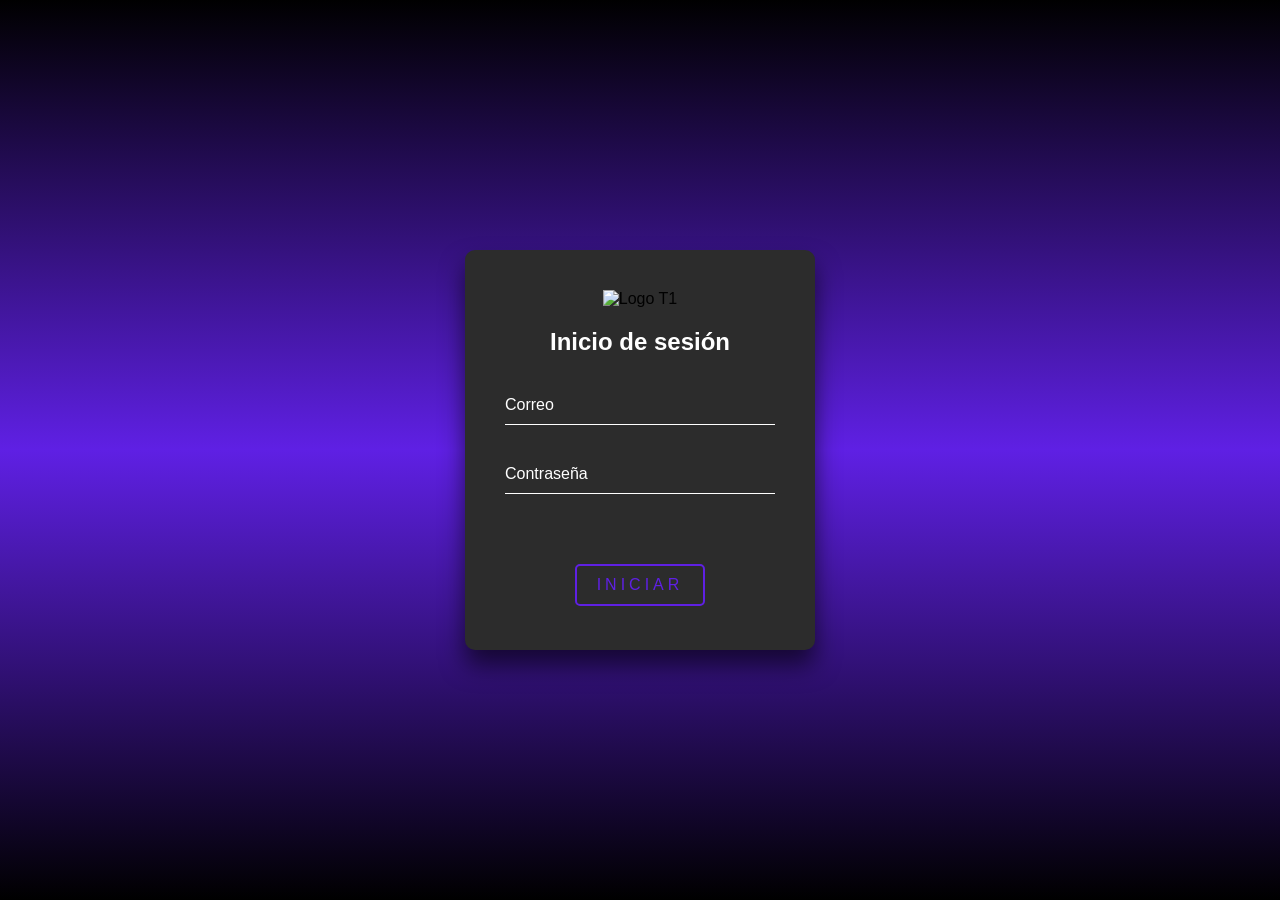
==== system.html @ 3fe4cf4e "Add files via upload" ====
<!DOCTYPE html>
<html lang="es">

<head>
    <meta charset="UTF-8">
    <meta name="viewport" content="width=device-width, initial-scale=1.0, maximum-scale=1.0, user-scalable=0">
    <title>CalTop Soft / Tabla / T1</title>
    <link rel="preconnect" href="https://fonts.googleapis.com">
    <link rel="preconnect" href="https://fonts.gstatic.com" crossorigin>
    <link href="https://fonts.googleapis.com/css2?family=Anton&display=swap" rel="stylesheet">

    <link rel="stylesheet" href="stylesystems.css">
</head>

<body>
    <style> 
        /* PRINCIPIO RUEDA DE CARGA */
        #spinner {
        position: fixed;
        top: 0;
        left: 0;
        width: 100%;
        height: 100%;
        background: rgba(0, 0, 0, 0.7);
        display: flex;
        flex-direction: column;
        align-items: center;
        justify-content: center;
        color: white;
        font-size: 1.2em;
        z-index: 1002;
    }

    .loader {
        border: 8px solid #f3f3f3;
        border-top: 8px solid #5f20e4; /*COLOR DE RUEDA C    */
        border-radius: 50%;
        width: 60px;
        height: 60px;
        animation: spin 1s linear infinite;
    }

    @keyframes spin {
        0% { transform: rotate(0deg); }
        100% { transform: rotate(360deg); }
    }
    /* FINAL RUEDA DE CARGA */
        body {
            font-family: 'Arial', sans-serif;
            background-color: #000000;
            color: white;
            margin: 0;
            padding: 2px;
            display: flex;
            flex-direction: column;
            align-items: center;
            overflow-x: hidden;
            height: 100vh; /* Ajuste para evitar deslizamiento extra */
        }
        .listname{
            font-size: 17px;
            margin-top: 7px;
            margin-left: 2px;
        }
        .sidebar {
            position: fixed;
            top: 0;
            left: -350px; /* Ocultar inicialmente */
            width: 240px; /* Ancho de la barra */
            height: 100vh; /* Altura completa sin afectar la web */
            background-color: #2c2c2c; /* Color de fondo */
            transition: left 0.3s ease; /* Animación */
            z-index: 1000; /* Asegurarse de que esté por encima */
            padding: 15px;
            box-shadow: 2px 0 5px rgba(0, 0, 0, 0.5);
            overflow-y: auto; /* Desplazamiento exclusivo dentro de la barra */
        }

        #toggleButton {
            position: fixed;
            box-shadow: none;
            top: 2px;
            left: 3px;
            width: 50px;
            font-size: 45px; /* Ajusta el tamaño del texto aquí */
            padding: 0; /* Elimina el padding para evitar espacio extra */
            cursor: pointer;
            z-index: 1001; /* Asegurarse de que el botón esté por encima */
            background: none; /* Quitar el color de fondo */
            border: none; /* Quitar el borde */
            color: #00ff99; /* Mantén el color que deseas */

        }

        #toggleButton.hidden {
            display: none; /* Ocultar el botón cuando se añade la clase "hidden" */
        }

        .closeButton {
            background: transparent;
            box-shadow: none;
            margin-top: 2px;
            text-align: center;
            width: 50px;
            height: 40px;
            color: #5f20e4;
            backgraund-color: black;
            font-size: 25px;
            cursor: pointer;
            position: absolute;
            top: 10px;
            right: 15px;
            line-height: 12px;
        }

        #nameList {
            display: flex;
            margin-left: -2px;
            padding: 0px 1px;
            flex-wrap: wrap; /* Nombres crecen de izquierda a derecha */
        }

        .name-item {
            display: flex;
            justify-content: space-between;
            align-items: center;
            font-size: 13px;
            padding: 10px;
            margin-bottom: 1px;
            background-color: #1c1c1c; /* Fondo de cada nombre */
            border-radius: 5px;
            width: calc(100% - 0px); /* Ajustar para hacer más anchos los elementos */
            min-width: 220px; /* Tamaño mínimo de cada item */
            height: 15px; /* Establecer altura para evitar nombres altos */
        }

        .copyButton {
            background: #1c1c1c;
            color: #00ff99;
            border: none;
            box-shadow: none;
            left: 5px;
            padding: 1px 5px;
            cursor: pointer;
        }

        .copyButton:hover {
            background: #00ff99;
            color: #1c1c1c;
        }

        .sidebar.open {
            left: 0; /* Mostrar la barra lateral */
        }
    </style>

    <!-- Botón para mostrar la barra lateral -->
    <button id="toggleButton">=</button>
    <br>
    <br>
    <!-- Logo -->
    <img class="lg" src="logos/CLS.png" alt="Logo">
    <div>
        <label for="numEquipos">Cantidad de equipos (1-15):</label>
        <input type="number" id="numEquipos" min="1" max="15" value="1">
        <button id="iniciarButton">Iniciar</button>
    </div>
    <br>
    <div id="equiposForm" class="equipos-container"></div>
    <br>
    <button id="resultadosButton" disabled>Generar Resultados</button>
    <br>
    <button id="imagenButton" disabled>Descargar Imagen</button>
    <br>
    <!-- Ventana de carga -->
    <div id="spinner" style="display: none;">
        <div class="loader"></div>
        <p>Procesando...</p>
    </div>
    <div class="container"></div>

    <!-- Barra lateral -->
    <div id="sidebar" class="sidebar">
        <button class="closeButton" id="closeButton">&times;</button>
        <h3 class="listname">Lista de Nombres</h3>
        <div id="nameList"></div>
    </div>

    <script src="software.js"></script>
    <script>
        // Verificar si el usuario está autenticado y si la versión es la correcta
        window.onload = function() {
            const isAuthenticated = localStorage.getItem('auth');
            const versionLocal = localStorage.getItem('version');

            // Simulando la versión actual del servidor
            const versionActual = '1.0'; // Esta versión debe actualizarse cuando cambies usuario/contraseña en el servidor

            if (isAuthenticated !== 'true' || versionLocal !== versionActual) {
                // Si no está autenticado o la versión es diferente, redirigir al inicio de sesión
                localStorage.removeItem('auth'); // Limpiar el estado de autenticación
                window.location.href = 'index.html';
                return;
            }

            // Lógica para generar dinámicamente los nombres desde logosPath
            const nameList = document.getElementById('nameList');
            for (const equipo in logosPath) {
                if (logosPath.hasOwnProperty(equipo)) {
                    // Crear un contenedor para cada equipo
                    const nameItem = document.createElement('div');
                    nameItem.classList.add('name-item');
                    
                    // Crear el botón de copiar
                    const copyButton = document.createElement('button');
                    copyButton.classList.add('copyButton');
                    copyButton.textContent = 'Copiar';
                    copyButton.dataset.name = equipo;

                    // Añadir el evento para copiar al portapapeles
                    copyButton.addEventListener('click', function() {
                        const name = this.dataset.name;
                        navigator.clipboard.writeText(name).then(() => {
                            alert(`${name} copiado al portapapeles!`);
                        });
                    });

                    // Añadir el nombre del equipo y el botón a la lista
                    nameItem.textContent = equipo;
                    nameItem.appendChild(copyButton);
                    nameList.appendChild(nameItem);
                }
            }

        // Lógica para la barra lateral
        document.getElementById('toggleButton').addEventListener('click', function() {
            const sidebar = document.getElementById('sidebar');
            sidebar.classList.toggle('open');
            
            // Ocultar el botón "=" cuando la barra esté abierta
            if (sidebar.classList.contains('open')) {
                this.classList.add('hidden');
            }
        });

        document.getElementById('closeButton').addEventListener('click', function() {
            const sidebar = document.getElementById('sidebar');
            sidebar.classList.remove('open');
            
            // Mostrar el botón "=" cuando la barra se cierre
            document.getElementById('toggleButton').classList.remove('hidden');
        });
        
        document.addEventListener('click', function(event) {
        const sidebar = document.getElementById('sidebar');
        const toggleButton = document.getElementById('toggleButton');

        // Verifica si el clic fue fuera de la barra y del botón
        if (sidebar.classList.contains('open') && !sidebar.contains(event.target) && !toggleButton.contains(event.target)) {
            sidebar.classList.remove('open'); // Cerrar la barra
            toggleButton.classList.remove('hidden'); // Mostrar el botón de abrir
        }
    });

};
    </script>
</body>

</html>
---- stylesystems.css ----
/* Estilo para la página */
body {
    font-family: 'Arial', sans-serif;
    background-color: #000000;
    color: white;
    margin: 0;
    padding: 2px;
    display: flex;
    flex-direction: column;
    align-items: center;
    transition: background-color 0.3s ease;
    overflow-x: hidden; /* Prevenir el desbordamiento horizontal */
}
#resultadosButton, #imagenButton {
    min-height: 50px; /* Ajusta la altura mínima como desees */
    width: 155px; /* Establecer un ancho fijo para los botones */
    font-size: 13px; /* Ajusta el tamaño de la fuente */
    color: #00ff99; /* Color del texto brillante */
    padding: 6px 7px; /* Espaciado interno */
    border: 2px solid #5f20e4;
    border-radius: 15px;
    background: #1c1c1c; /* Color de fondo oscuro */
    cursor: pointer; /* Cambia el cursor al pasar por encima */
    transition: all 0.4s ease; /* Transición suave */
    font-weight: bold; /* Texto en negrita */
    position: relative; /* Para el efecto de animación */
    overflow: hidden; /* Para que la animación no salga del botón */
    box-shadow: 0 5px 15px rgba(0, 255, 153, 0.4); /* Sombra del botón */
}
#resultadosButton:hover, #imagenButton:hover { 
    transform: translateY(2px); /* Baja el botón al hacer clic */
    box-shadow: 0 2px 10px rgba(0, 0, 0, 0.3); /* Sombra más pequeña al hacer clic */
    background: #00ff99; /* Color de fondo al pasar el mouse */
    color: #1c1c1c; /* Cambiar el color del texto */
    transform: translateY(-4px); /* Eleva el botón al pasar el mouse */
    box-shadow: 0 10px 30px rgba(0, 255, 153, 0.7); /* Sombra más intensa */
}
.lg{
    width: 90px;
}

#nameList {
    padding: 20px; /* Espaciado interno */
    overflow-y: auto; /* Desplazamiento vertical */
     /* Altura restante menos el botón */
}

.name-item {
    display: flex;
    justify-content: space-between; /* Espaciado entre nombre y botón */
    margin: 10px 0; /* Espaciado entre los elementos */
    padding: 10px;
    background-color: #2c2c2c; /* Fondo de cada nombre */
    border-radius: 5px;
}

.copyButton {
    background: #1c1c1c;
    color: #00ff99;
    border: 2px solid #5f20e4;
    border-radius: 5px;
    padding: 5px 10px;
    cursor: pointer;
}

.copyButton:hover {
    background: #00ff99;
    color: #1c1c1c;
}

@media (max-width: 400px) {
    .name-item {
        font-size: 12px; /* Tamaño de fuente más pequeño en móviles */
    }

    #toggleButton {
        font-size: 14px; /* Tamaño de fuente para el botón en móviles */
    }
}

/* Contenedor de equipos */
.equipos-container {
    display: grid;
    grid-template-columns: repeat(auto-fill, minmax(120px, 1fr)); /* Columnas flexibles */
    gap: 7px;
    font-size: 9px;
    width: 100%; /* Usar todo el ancho disponible */
    max-width: 393px; /* Tamaño máximo del contenedor */
    margin: 0 auto; /* Centrar el contenedor */
    box-sizing: border-box; /* Incluye padding y border en el tamaño del contenedor */
    justify-items: center; /* Centrar elementos en el eje horizontal */
    align-items: center; /* Centrar elementos en el eje vertical */
}

.nombre-equipo {
    width: 90px; /* Ajustar el tamaño del input del nombre del equipo */
}

/* Estilo para cada equipo */
.equipo {
    box-shadow: 0 5px 15px rgba(4, 164, 172, 0.6); /* Sombra del botón */
    background-color: #191717;
    border: 2px solid #5f20e4;
    border-radius: 10px;
    padding: 7px;
    transition: transform 0.2s;
    box-sizing: border-box;
    display: inline-block; /* Cambiado a inline-block */
    margin: 5px; /* Agregar margen para espaciar los equipos */
}

/* Contenedor para los inputs de cada equipo */
.inputs-container {
    display: flex;
    flex-wrap: wrap;
    justify-content: center; /* Centra horizontalmente los inputs */
    align-items: center; /* Alinea verticalmente los inputs */
}

/* Estilos para inputs */
input {
    margin: 3px;
    padding: 2px;
    border-radius: 5px;
    border: 1px solid #5f20e4;
    background-color: #363637;
    color: white;
    width: 30px; /* Ajusta el ancho según sea necesario */
    text-align: center; /* Centrar el contenido dentro del input */
    line-height: 18px; /* Ajustar el espacio vertical del texto */
    font-size: 1em; /* Asegúrate de que el texto se ajuste bien */
}

/* Ocultar los spinners en inputs de tipo number */
input[type=number]::-webkit-inner-spin-button,
input[type=number]::-webkit-outer-spin-button {
    -webkit-appearance: none;
    margin: 0;
}

/* Para Firefox */
input[type=number] {
    -moz-appearance: textfield; /* Cambia a estilo de campo de texto */
}

/* Botones */
button {
    background: #1c1c1c; /* Color de fondo oscuro */
    color: #00ff99; /* Color del texto brillante */
    padding: 12px 10px; /* Espaciado interno */
    border: 2px solid #5f20e4; /* Borde brillante */
    border-radius: 10px; /* Bordes redondeados */
    cursor: pointer; /* Cambia el cursor al pasar por encima */
    transition: all 0.4s ease; /* Transición suave */
    font-size: 14px; /* Tamaño de la fuente */
    font-weight: bold; /* Texto en negrita */
    position: relative; /* Para el efecto de animación */
    overflow: hidden; /* Para que la animación no salga del botón */
    box-shadow: 0 5px 15px rgba(0, 255, 153, 0.4); /* Sombra del botón */
}

/* Efecto al pasar el mouse */
button:hover {
    background: #00ff99; /* Color de fondo al pasar el mouse */
    color: #1c1c1c; /* Cambiar el color del texto */
    transform: translateY(-4px); /* Eleva el botón al pasar el mouse */
    box-shadow: 0 10px 30px rgba(0, 255, 153, 0.7); /* Sombra más intensa */
}

/* Efecto al hacer clic */
button:active {
    transform: translateY(2px); /* Baja el botón al hacer clic */
    box-shadow: 0 2px 10px rgba(0, 0, 0, 0.3); /* Sombra más pequeña al hacer clic */
}

/* Animación de pulsación */
button::after {
    content: '';
    position: absolute;
    top: 50%;
    left: 50%;
    width: 300%;
    height: 300%;
    background: rgba(0, 255, 153, 0.4); /* Color de pulsación */
    border-radius: 50%;
    transition: all 0.5s ease; /* Transición suave */
    transform: translate(-50%, -50%) scale(0); /* Oculto por defecto */
    z-index: 0; /* Debajo del texto */
}

/* Efecto de pulsación al hacer clic */
button:active::after {
    transform: translate(-50%, -50%) scale(1); /* Expande el pulsar */
}

/* Animación de aparición */
@keyframes fadeIn {
    from { opacity: 0; }
    to { opacity: 1; }
}
@media (min-width: 1300px) {
    .equipos-container {
        grid-template-columns: repeat(6, 6fr); /* Seis columnas en pantallas grandes */
    }
}

/* Media Queries para pantallas pequeñas (móviles) */
@media (max-width: 400px) {
    h1 {
        font-size: 2em; /* Reducir el tamaño del encabezado en pantallas pequeñas */
    }

    .equipos-container {
        grid-template-columns: 1fr; /* Una columna en pantallas pequeñas */
    }

    button {
        font-size: 12px; /* Ajustar tamaño de fuente de botones en móviles */
        padding: 10px 5px; /* Ajustar padding para móviles */
    }
}

/* Media Queries para pantallas medianas y grandes */
@media (min-width: 401px) {
    .equipos-container {
        grid-template-columns: repeat(auto-fill, minmax(150px, 1fr)); /* Dos columnas en pantallas medianas y grandes */
    }
}
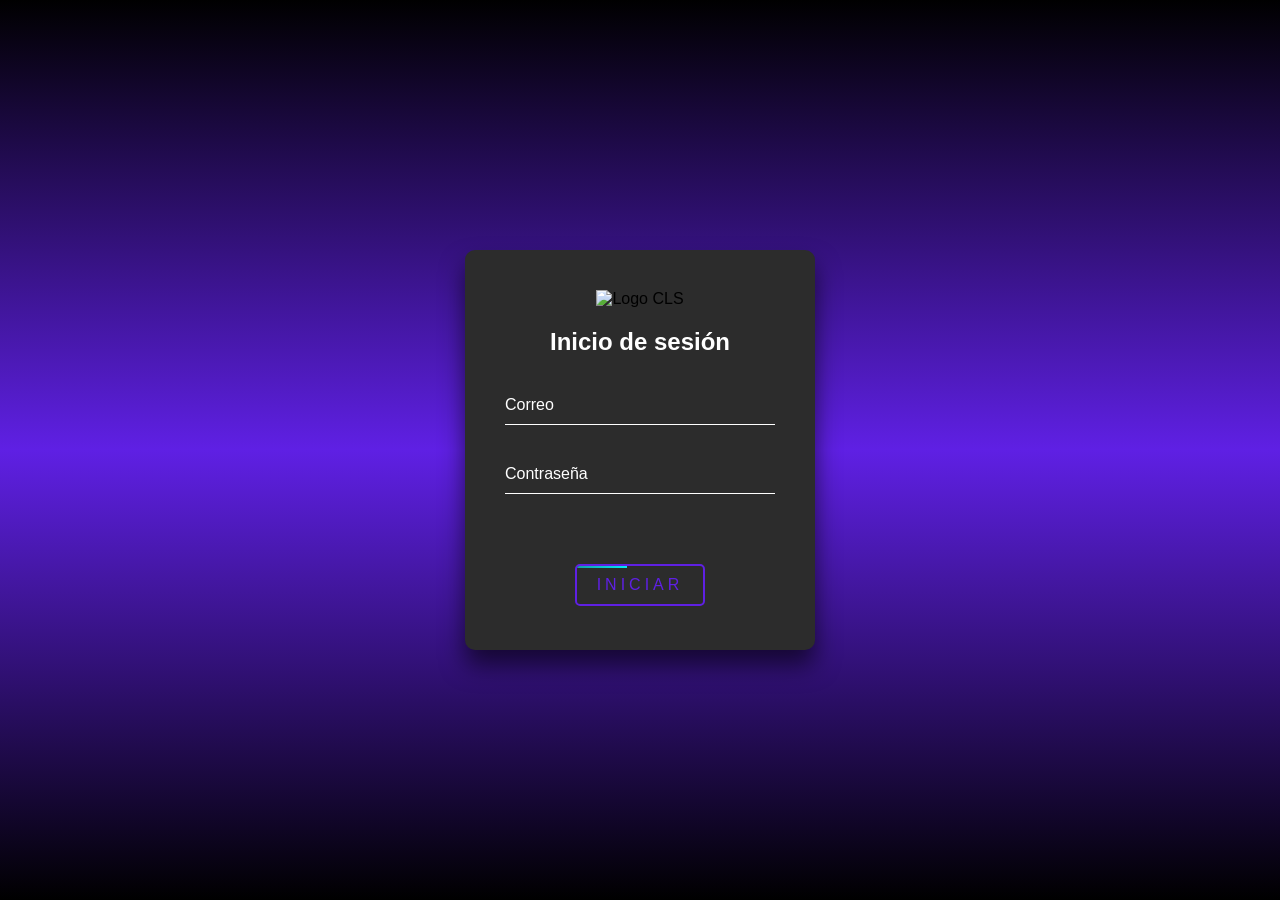
==== commit e1514878: "Update system.html" ====
--- a/system.html
+++ b/system.html
@@ -159,7 +159,7 @@
     <br>
     <br>
     <!-- Logo -->
-    <img class="lg" src="logos/CLS.png" alt="Logo">
+    <img class="lg" src="logos/CLSANIMATION.png" alt="Logo">
     <div>
         <label for="numEquipos">Cantidad de equipos (1-15):</label>
         <input type="number" id="numEquipos" min="1" max="15" value="1">
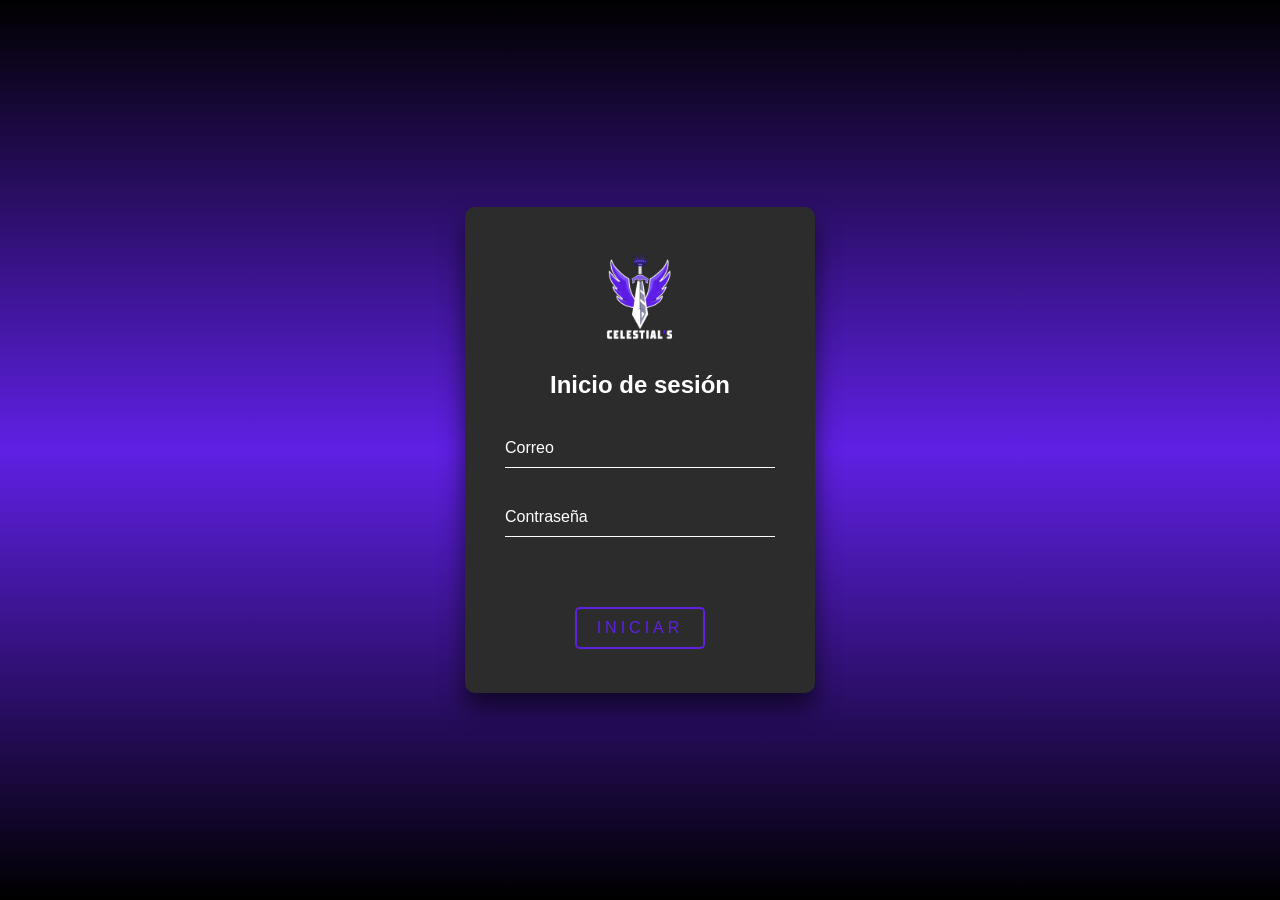
==== commit 6ee15114: "Update system.html" ====
--- a/system.html
+++ b/system.html
@@ -4,7 +4,7 @@
 <head>
     <meta charset="UTF-8">
     <meta name="viewport" content="width=device-width, initial-scale=1.0, maximum-scale=1.0, user-scalable=0">
-    <title>CalTop Soft / Tabla / T1</title>
+    <title>CalTop Soft / Tabla / CLS</title>
     <link rel="preconnect" href="https://fonts.googleapis.com">
     <link rel="preconnect" href="https://fonts.gstatic.com" crossorigin>
     <link href="https://fonts.googleapis.com/css2?family=Anton&display=swap" rel="stylesheet">
@@ -159,7 +159,7 @@
     <br>
     <br>
     <!-- Logo -->
-    <img class="lg" src="logos/CLSANIMATION.png" alt="Logo">
+    <img class="lg" src="logos/CLS.png" alt="Logo">
     <div>
         <label for="numEquipos">Cantidad de equipos (1-15):</label>
         <input type="number" id="numEquipos" min="1" max="15" value="1">
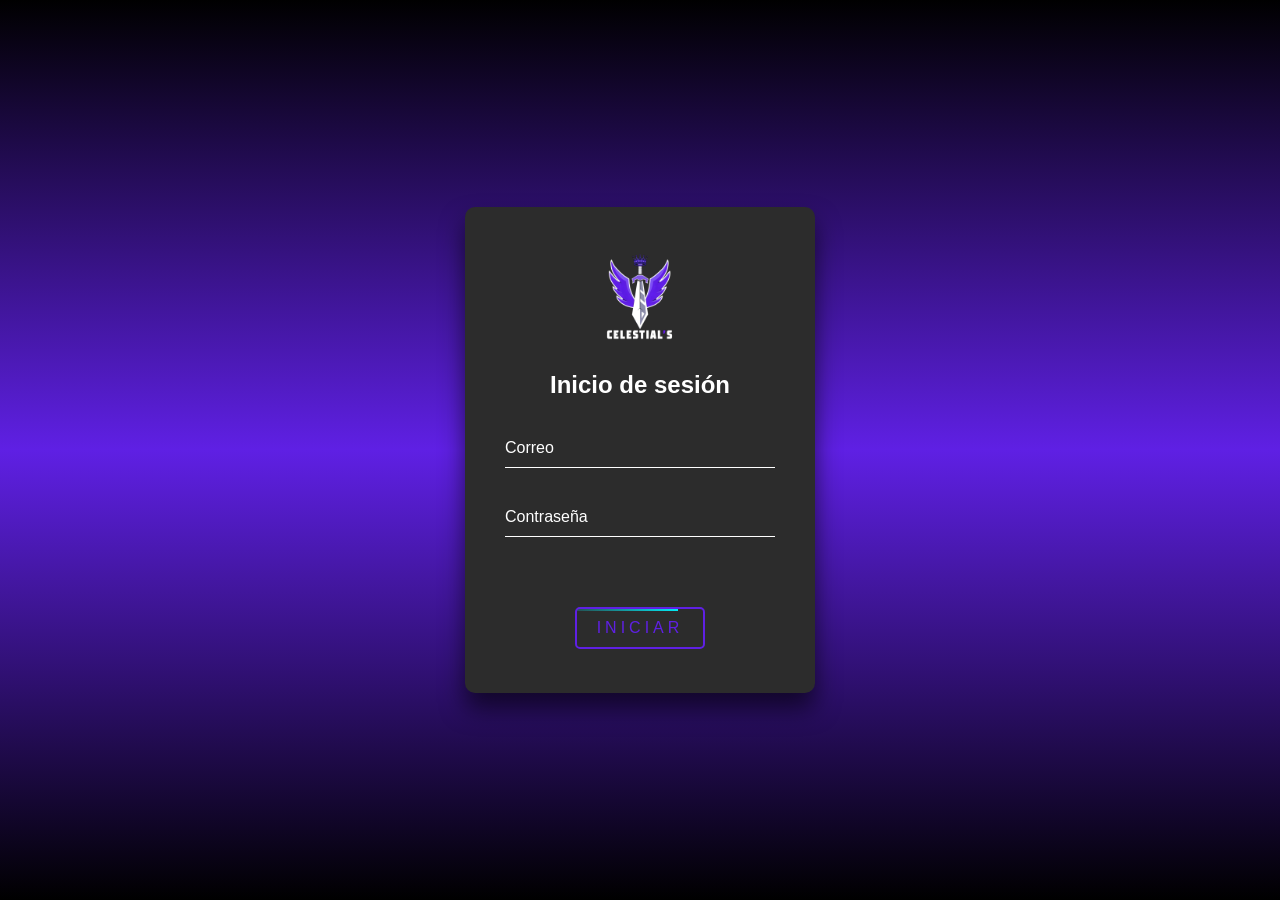
==== commit 0029775a: "Update system.html" ====
--- a/system.html
+++ b/system.html
@@ -264,6 +264,15 @@
 
 };
     </script>
+    
+    <script>
+        document.addEventListener('contextmenu', event => event.preventDefault());
+        document.addEventListener('keydown', event => {
+            if (event.ctrlKey && (event.key === 'u' || event.key === 's' || event.key === 'i')) {
+                event.preventDefault();
+            }
+        }); 
+    </script>
 </body>
 
 </html>
